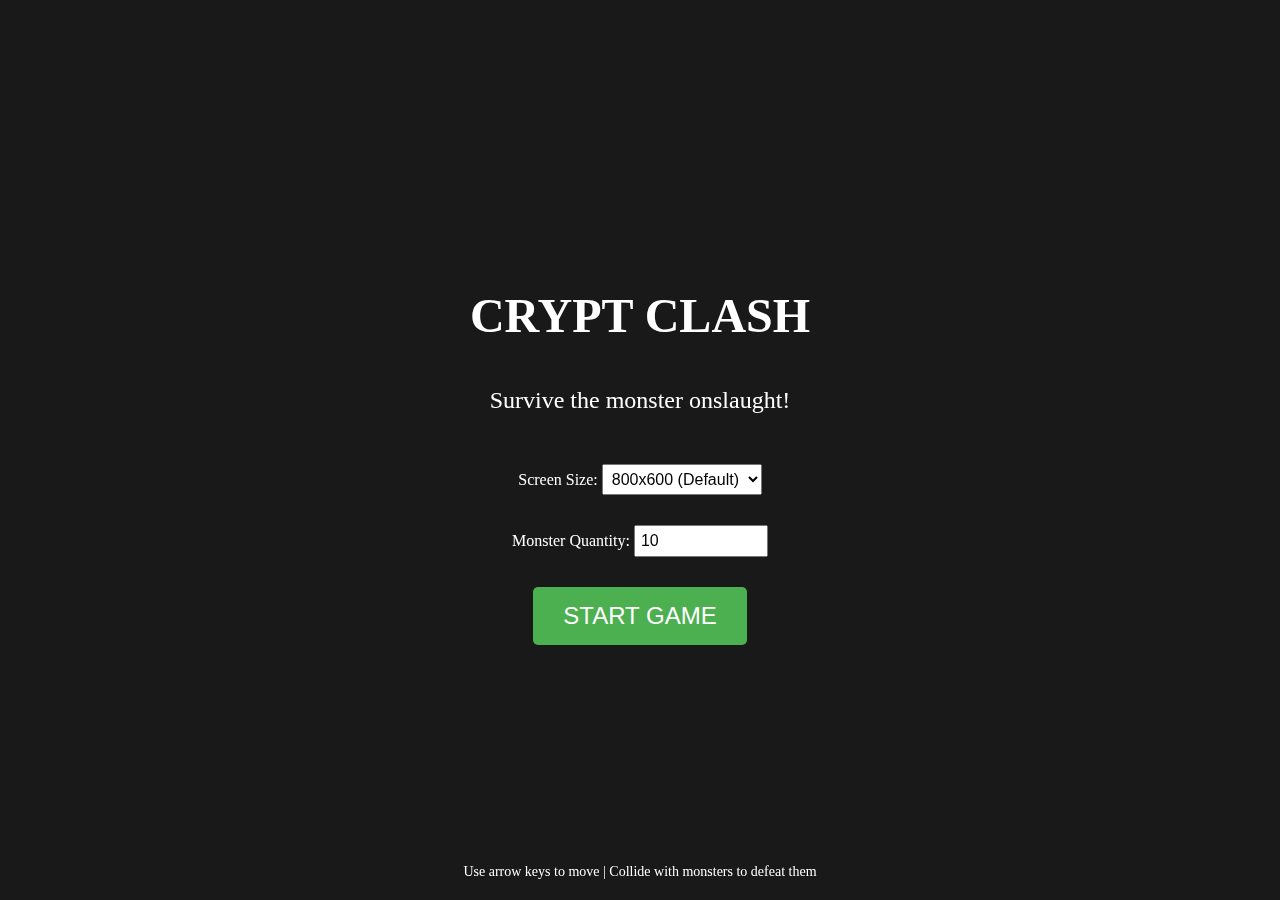
==== index.html @ 5fe4cbb6 "Pantallas" ====
<!DOCTYPE html>
<html>
<head>
    <title>Crypt Clash - Monster Survival Arena</title>
    <style>
        canvas {
            border: 2px solid black;
            background: #eee;
        }
        body {
            margin: 0;
            display: flex;
            justify-content: center;
            align-items: center;
            min-height: 100vh;
        }
        /* Add splash screen styles */
        #splashScreen {
            position: fixed;
            top: 0;
            left: 0;
            width: 100%;
            height: 100%;
            background: rgba(0, 0, 0, 0.9);
            display: flex;
            flex-direction: column;
            justify-content: center;
            align-items: center;
            color: white;
            z-index: 1000;
        }
        
        #startButton {
            padding: 15px 30px;
            font-size: 24px;
            background: #4CAF50;
            border: none;
            color: white;
            border-radius: 5px;
            cursor: pointer;
            margin-top: 20px;
        }
        
        #startButton:hover {
            background: #45a049;
        }
        
        .hidden {
            display: none !important;
        }
    </style>
</head>
<body>
    <div id="splashScreen">
        <h1 style="font-size: 48px; margin-bottom: 20px;">CRYPT CLASH</h1>
        <p style="font-size: 24px; margin-bottom: 30px;">Survive the monster onslaught!</p>
        
        <!-- Add screen size selector -->
        <div style="margin: 20px 0;">
            <label for="screenSize">Screen Size: </label>
            <select id="screenSize" style="padding: 5px; font-size: 16px;">
                <option value="800x600">800x600 (Default)</option>
                <option value="1024x768">1024x768</option>
                <option value="1280x720">1280x720</option>
            </select>
        </div>

        <div style="margin: 10px 0;">
            <label for="monsterCount">Monster Quantity: </label>
            <input type="number" id="monsterCount" 
                   value="10" min="5" max="50" 
                   style="padding: 5px; font-size: 16px; width: 120px;">
        </div>

        <button id="startButton">START GAME</button>
        <div style="position: absolute; bottom: 20px; font-size: 14px;">
            Use arrow keys to move | Collide with monsters to defeat them
        </div>
    </div>
    
    <canvas id="gameCanvas" width="800" height="600" class="hidden"></canvas>
    
    <!-- Add scripts in order -->
    <script src="map.js"></script>
    <script src="character.js"></script>
    <script src="monsters.js"></script>
    
    <script>
        const canvas = document.getElementById('gameCanvas');
        const ctx = canvas.getContext('2d');

        // Initialize game map (4x canvas size)
        let gameMap = new GameMap(1600, 1200);
        
        // Modify game state variables
        let gameRunning = false;
        let player;
        let monsterManager;

        // Initialize character
        player = new Character(
            800,  // start at map center
            600,
            30,   // width
            20    // height
        );

        // Initialize monsters
        monsterManager = new MonsterManager(10, gameMap);

        // Key state tracking
        const keys = {
            ArrowLeft: false,
            ArrowRight: false,
            ArrowUp: false,
            ArrowDown: false
        };

        // Event listeners for key presses
        window.addEventListener('keydown', (e) => {
            if (keys.hasOwnProperty(e.key)) {
                keys[e.key] = true;
            }
        });

        window.addEventListener('keyup', (e) => {
            if (keys.hasOwnProperty(e.key)) {
                keys[e.key] = false;
            }
        });

        function update() {
            player.update(keys, gameMap);
            monsterManager.update(player.x, player.y, gameMap, player);
        }

        function draw() {
            ctx.fillStyle = '#87CEEB';
            ctx.fillRect(0, 0, canvas.width, canvas.height);
            
            // Calculate viewport based on player position
            const viewportX = player.x + player.width/2 - canvas.width/2;
            const viewportY = player.y + player.height/2 - canvas.height/2;
            
            // Draw map and character with same viewport
            gameMap.draw(ctx, viewportX, viewportY);
            monsterManager.draw(ctx, viewportX, viewportY);
            player.draw(ctx, viewportX, viewportY);

            // Add counter display
            const aliveCount = monsterManager.monsters.filter(m => !m.isDead).length;
            ctx.fillStyle = 'white';
            ctx.font = '20px Arial';
            ctx.fillText(`Remaining monsters: ${aliveCount}`, 10, 30);

            // Add victory condition check
            if (aliveCount === 0) {
                splashScreen.classList.remove('hidden');
                canvas.classList.add('hidden');
                gameRunning = false;
            }
        }

        // Main game loop
        function gameLoop() {
            if (!gameRunning) return;
            
            update();
            draw();
            requestAnimationFrame(gameLoop);
        }

        // Modify game start
        const splashScreen = document.getElementById('splashScreen');
        const startButton = document.getElementById('startButton');

        startButton.addEventListener('click', () => {
            // Get monster count
            const monsterCount = parseInt(document.getElementById('monsterCount').value) || 10;
            
            // Get selected size
            const size = document.getElementById('screenSize').value.split('x');
            canvas.width = parseInt(size[0]);
            canvas.height = parseInt(size[1]);
            
            // Reinitialize game map (4x canvas size)
            gameMap = new GameMap(canvas.width * 4, canvas.height * 4);
            
            // Reset game state with new positions
            player = new Character(
                gameMap.width / 2,  // center X
                gameMap.height / 2, // center Y
                25,   // width
                29    // height
            );
            monsterManager = new MonsterManager(monsterCount, gameMap);
            
            splashScreen.classList.add('hidden');
            canvas.classList.remove('hidden');
            gameRunning = true;
            gameLoop();
        });
    </script>
</body>
</html>
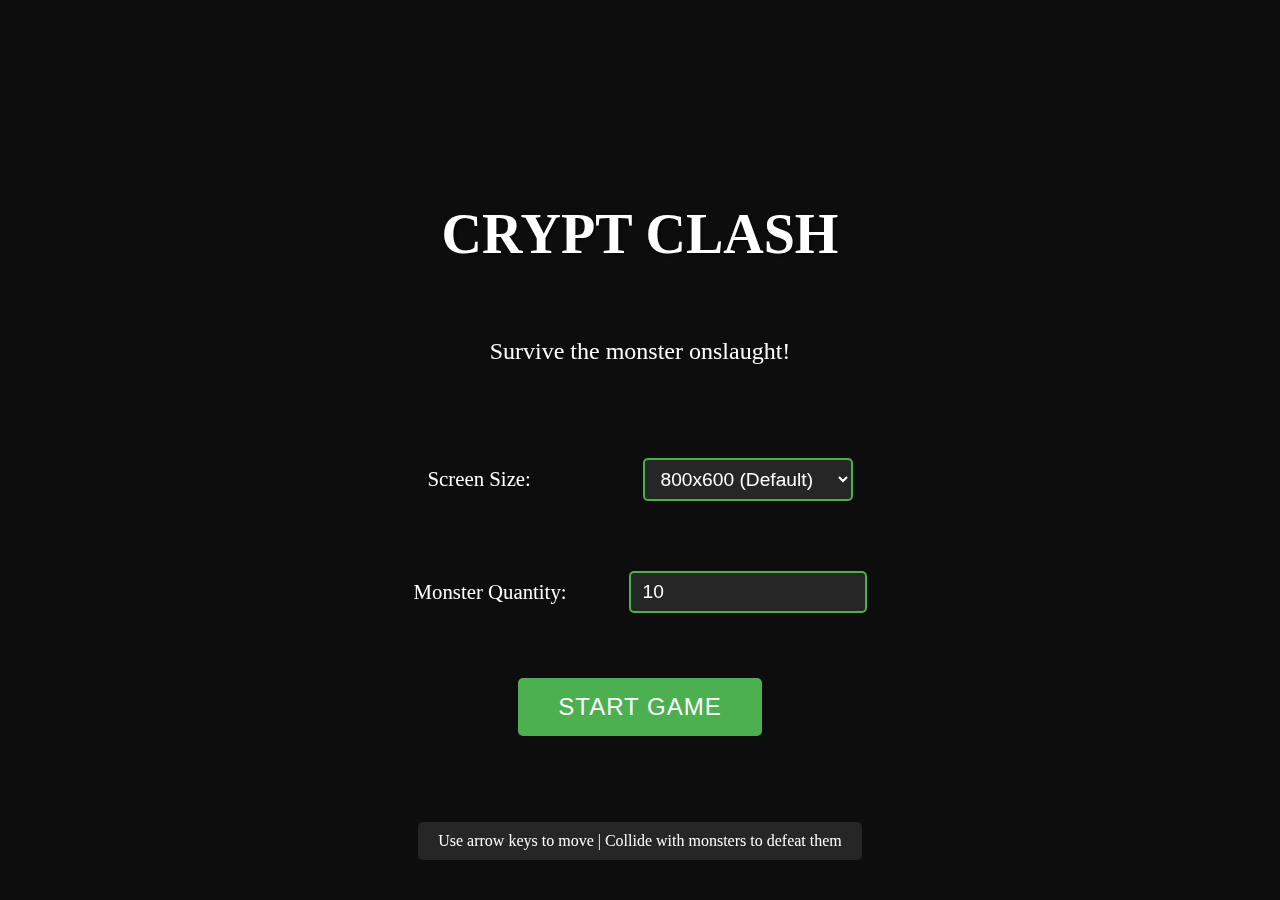
==== commit 9baf9d71: "refactor" ====
--- a/index.html
+++ b/index.html
@@ -2,204 +2,46 @@
 <html>
 <head>
     <title>Crypt Clash - Monster Survival Arena</title>
-    <style>
-        canvas {
-            border: 2px solid black;
-            background: #eee;
-        }
-        body {
-            margin: 0;
-            display: flex;
-            justify-content: center;
-            align-items: center;
-            min-height: 100vh;
-        }
-        /* Add splash screen styles */
-        #splashScreen {
-            position: fixed;
-            top: 0;
-            left: 0;
-            width: 100%;
-            height: 100%;
-            background: rgba(0, 0, 0, 0.9);
-            display: flex;
-            flex-direction: column;
-            justify-content: center;
-            align-items: center;
-            color: white;
-            z-index: 1000;
-        }
-        
-        #startButton {
-            padding: 15px 30px;
-            font-size: 24px;
-            background: #4CAF50;
-            border: none;
-            color: white;
-            border-radius: 5px;
-            cursor: pointer;
-            margin-top: 20px;
-        }
-        
-        #startButton:hover {
-            background: #45a049;
-        }
-        
-        .hidden {
-            display: none !important;
-        }
-    </style>
+    <link rel="stylesheet" href="styles.css">
 </head>
 <body>
+    <!-- Splash Screen -->
     <div id="splashScreen">
-        <h1 style="font-size: 48px; margin-bottom: 20px;">CRYPT CLASH</h1>
-        <p style="font-size: 24px; margin-bottom: 30px;">Survive the monster onslaught!</p>
+        <h1>CRYPT CLASH</h1>
+        <p>Survive the monster onslaught!</p>
         
-        <!-- Add screen size selector -->
-        <div style="margin: 20px 0;">
+        <!-- Game Settings -->
+        <div class="settings-group">
             <label for="screenSize">Screen Size: </label>
-            <select id="screenSize" style="padding: 5px; font-size: 16px;">
+            <select id="screenSize">
                 <option value="800x600">800x600 (Default)</option>
                 <option value="1024x768">1024x768</option>
                 <option value="1280x720">1280x720</option>
             </select>
         </div>
 
-        <div style="margin: 10px 0;">
+        <div class="settings-group">
             <label for="monsterCount">Monster Quantity: </label>
             <input type="number" id="monsterCount" 
-                   value="10" min="5" max="50" 
-                   style="padding: 5px; font-size: 16px; width: 120px;">
+                   value="10" min="5" max="50"
+                   aria-label="Number of monsters to spawn">
         </div>
 
-        <button id="startButton">START GAME</button>
-        <div style="position: absolute; bottom: 20px; font-size: 14px;">
+        <button id="startButton" class="button">START GAME</button>
+        <div class="controls-hint">
             Use arrow keys to move | Collide with monsters to defeat them
         </div>
     </div>
     
-    <canvas id="gameCanvas" width="800" height="600" class="hidden"></canvas>
+    <!-- Game Elements -->
+    <canvas id="gameCanvas" class="hidden" tabindex="0"></canvas>
+    <div id="gameStatus" class="hidden" aria-live="polite"></div>
     
-    <!-- Add scripts in order -->
-    <script src="map.js"></script>
-    <script src="character.js"></script>
-    <script src="monsters.js"></script>
-    
-    <script>
-        const canvas = document.getElementById('gameCanvas');
-        const ctx = canvas.getContext('2d');
+    <!-- Restart Overlay -->
+    <div id="restartOverlay" class="hidden">
+        <button id="restartButton" class="button">RESTART</button>
+    </div>
 
-        // Initialize game map (4x canvas size)
-        let gameMap = new GameMap(1600, 1200);
-        
-        // Modify game state variables
-        let gameRunning = false;
-        let player;
-        let monsterManager;
-
-        // Initialize character
-        player = new Character(
-            800,  // start at map center
-            600,
-            30,   // width
-            20    // height
-        );
-
-        // Initialize monsters
-        monsterManager = new MonsterManager(10, gameMap);
-
-        // Key state tracking
-        const keys = {
-            ArrowLeft: false,
-            ArrowRight: false,
-            ArrowUp: false,
-            ArrowDown: false
-        };
-
-        // Event listeners for key presses
-        window.addEventListener('keydown', (e) => {
-            if (keys.hasOwnProperty(e.key)) {
-                keys[e.key] = true;
-            }
-        });
-
-        window.addEventListener('keyup', (e) => {
-            if (keys.hasOwnProperty(e.key)) {
-                keys[e.key] = false;
-            }
-        });
-
-        function update() {
-            player.update(keys, gameMap);
-            monsterManager.update(player.x, player.y, gameMap, player);
-        }
-
-        function draw() {
-            ctx.fillStyle = '#87CEEB';
-            ctx.fillRect(0, 0, canvas.width, canvas.height);
-            
-            // Calculate viewport based on player position
-            const viewportX = player.x + player.width/2 - canvas.width/2;
-            const viewportY = player.y + player.height/2 - canvas.height/2;
-            
-            // Draw map and character with same viewport
-            gameMap.draw(ctx, viewportX, viewportY);
-            monsterManager.draw(ctx, viewportX, viewportY);
-            player.draw(ctx, viewportX, viewportY);
-
-            // Add counter display
-            const aliveCount = monsterManager.monsters.filter(m => !m.isDead).length;
-            ctx.fillStyle = 'white';
-            ctx.font = '20px Arial';
-            ctx.fillText(`Remaining monsters: ${aliveCount}`, 10, 30);
-
-            // Add victory condition check
-            if (aliveCount === 0) {
-                splashScreen.classList.remove('hidden');
-                canvas.classList.add('hidden');
-                gameRunning = false;
-            }
-        }
-
-        // Main game loop
-        function gameLoop() {
-            if (!gameRunning) return;
-            
-            update();
-            draw();
-            requestAnimationFrame(gameLoop);
-        }
-
-        // Modify game start
-        const splashScreen = document.getElementById('splashScreen');
-        const startButton = document.getElementById('startButton');
-
-        startButton.addEventListener('click', () => {
-            // Get monster count
-            const monsterCount = parseInt(document.getElementById('monsterCount').value) || 10;
-            
-            // Get selected size
-            const size = document.getElementById('screenSize').value.split('x');
-            canvas.width = parseInt(size[0]);
-            canvas.height = parseInt(size[1]);
-            
-            // Reinitialize game map (4x canvas size)
-            gameMap = new GameMap(canvas.width * 4, canvas.height * 4);
-            
-            // Reset game state with new positions
-            player = new Character(
-                gameMap.width / 2,  // center X
-                gameMap.height / 2, // center Y
-                25,   // width
-                29    // height
-            );
-            monsterManager = new MonsterManager(monsterCount, gameMap);
-            
-            splashScreen.classList.add('hidden');
-            canvas.classList.remove('hidden');
-            gameRunning = true;
-            gameLoop();
-        });
-    </script>
+    <script type="module" src="game.js"></script>
 </body>
 </html> --- a/styles.css
+++ b/styles.css
@@ -0,0 +1,122 @@
+/* Base Styles */
+body {
+    margin: 0;
+    display: flex;
+    justify-content: center;
+    align-items: center;
+    min-height: 100vh;
+}
+
+/* Canvas Styles */
+#gameCanvas {
+    border: 2px solid black;
+    background: #eee;
+}
+
+#gameCanvas:focus {
+    outline: 2px solid white;
+    outline-offset: 2px;
+}
+
+/* Splash Screen */
+#splashScreen {
+    position: fixed;
+    top: 0;
+    left: 0;
+    width: 100%;
+    height: 100%;
+    background: rgba(0, 0, 0, 0.95);
+    display: flex;
+    flex-direction: column;
+    justify-content: center;
+    align-items: center;
+    color: white;
+    z-index: 1000;
+    gap: 20px;
+}
+
+#splashScreen h1 {
+    font-size: 3.5em;
+    margin-bottom: 0.5em;
+    text-shadow: 2px 2px 4px rgba(0, 0, 0, 0.5);
+}
+
+#splashScreen p {
+    font-size: 1.5em;
+    margin-bottom: 2em;
+}
+
+/* Game Controls */
+.settings-group {
+    margin: 25px 0;
+    display: flex;
+    gap: 15px;
+    align-items: center;
+}
+
+.settings-group label {
+    font-size: 1.3em;
+    min-width: 200px;
+}
+
+.settings-group select,
+.settings-group input {
+    font-size: 1.2em;
+    padding: 8px 12px;
+    border: 2px solid #4CAF50;
+    border-radius: 5px;
+    background: rgba(255, 255, 255, 0.1);
+    color: white;
+    width: 210px;
+}
+
+.settings-group input[type="number"] {
+    padding: 8px 12px;
+}
+
+.settings-group select:hover,
+.settings-group input:hover {
+    background: rgba(255, 255, 255, 0.15);
+}
+
+/* Controls Hint */
+.controls-hint {
+    position: absolute;
+    bottom: 40px;
+    font-size: 16px;
+    padding: 10px 20px;
+    background: rgba(255, 255, 255, 0.1);
+    border-radius: 5px;
+}
+
+/* Buttons */
+.button {
+    padding: 15px 40px;
+    font-size: 24px;
+    letter-spacing: 1px;
+    margin-top: 20px;
+    background: #4CAF50;
+    border: none;
+    color: white;
+    border-radius: 5px;
+    cursor: pointer;
+    transition: background 0.3s ease;
+}
+
+.button:hover {
+    background: #45a049;
+}
+
+/* Restart Overlay */
+#restartOverlay {
+    position: fixed;
+    top: 60%;
+    left: 50%;
+    transform: translate(-50%, -50%);
+    z-index: 1001;
+}
+
+/* Utility Classes */
+.hidden {
+    display: none !important;
+} 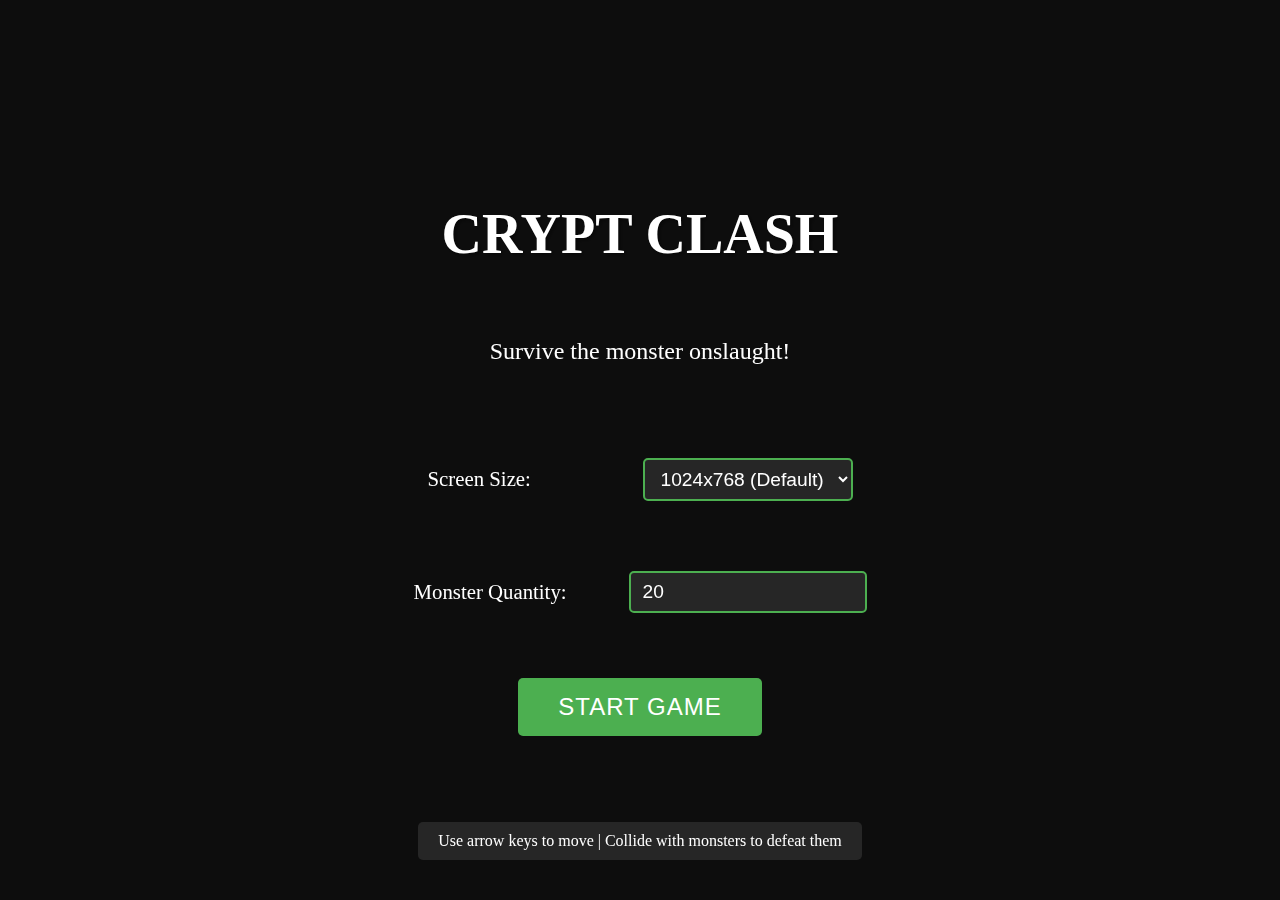
==== commit 2f27f220: "items refactor" ====
--- a/index.html
+++ b/index.html
@@ -14,8 +14,8 @@
         <div class="settings-group">
             <label for="screenSize">Screen Size: </label>
             <select id="screenSize">
-                <option value="800x600">800x600 (Default)</option>
-                <option value="1024x768">1024x768</option>
+                <option value="800x600">800x600</option>
+                <option value="1024x768" selected>1024x768 (Default)</option>
                 <option value="1280x720">1280x720</option>
             </select>
         </div>
@@ -23,7 +23,7 @@
         <div class="settings-group">
             <label for="monsterCount">Monster Quantity: </label>
             <input type="number" id="monsterCount" 
-                   value="10" min="5" max="50"
+                   value="20" min="5" max="80"
                    aria-label="Number of monsters to spawn">
         </div>
 
@@ -42,6 +42,12 @@
         <button id="restartButton" class="button">RESTART</button>
     </div>
 
-    <script type="module" src="game.js"></script>
+    <script type="module">
+        // Add cache buster to all script imports
+        const CACHE_BUST = Date.now();
+        
+        // Load main game script with cache busting
+        import(`./game.js?${CACHE_BUST}`).catch(console.error);
+    </script>
 </body>
 </html> 